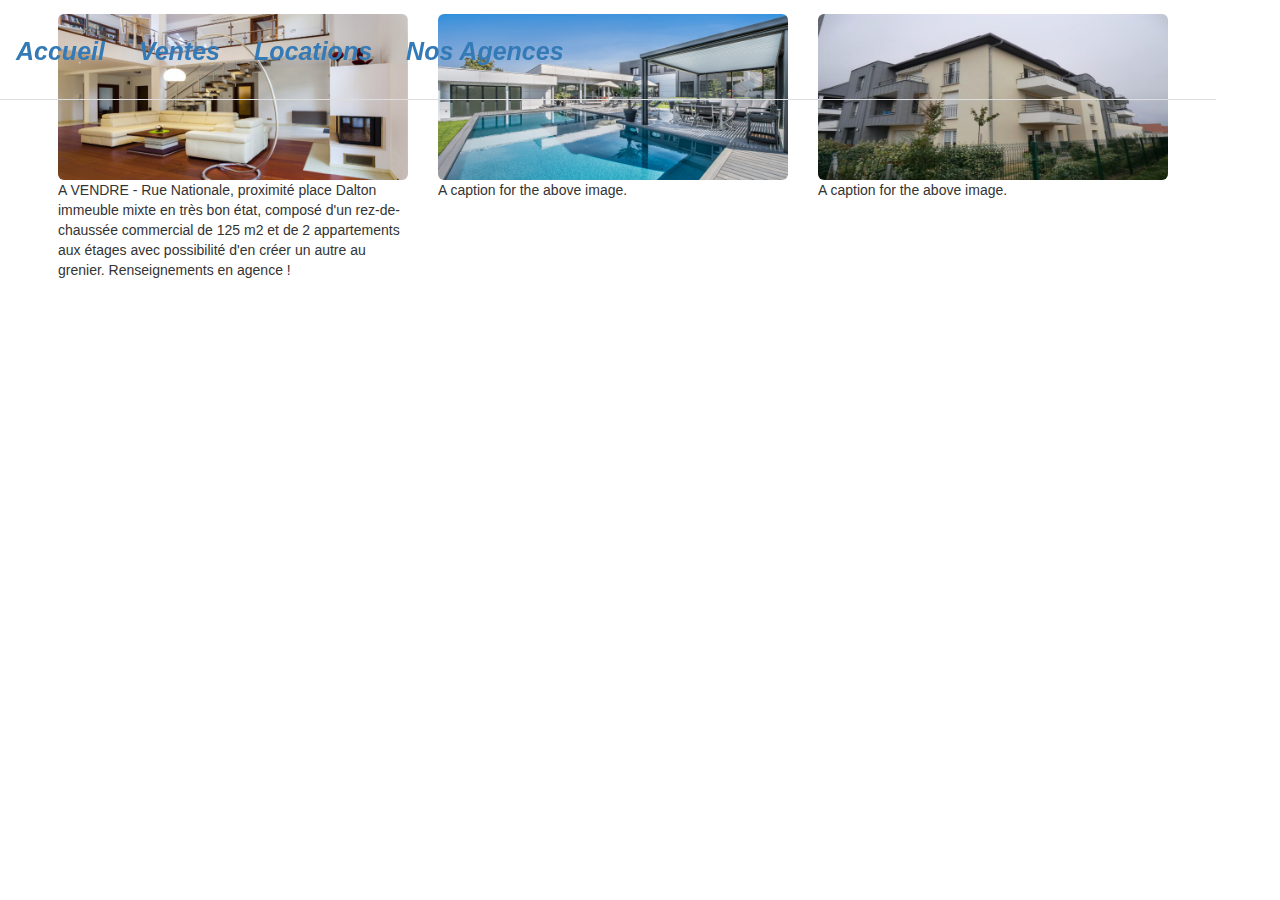
==== index.html @ 70282559 "background images and three photo under the header added" ====
<!doctype html>
<html class="no-js" lang="fr">

<head>
  <meta charset="utf-8">
  <meta http-equiv="x-ua-compatible" content="ie=edge">
  <title>Agence Immobiliere</title>
  <meta name="description" content="It's a fiction website for real estate agency">
  <meta name="viewport" content="width=device-width, initial-scale=1">
  <link rel="apple-touch-icon" href="apple-icon.png">
  <!-- Place favicon.ico in the root directory -->
  <link rel="icon" href="favicon.ico">
  <link rel="stylesheet" href="css/normalize.css">
  <link rel="stylesheet" href="css/bootstrap.css">
  <link rel="stylesheet" href="css/main.css">
</head>

<body>
  <!--[if lt IE 8]>
  <p class="browserupgrade">You are using an <strong>outdated</strong> browser. Please <a href="http://browsehappy.com/">upgrade your browser</a> to improve your experience.</p>
  <![endif]-->

  <!-- header -->
  <header>


    <!--           image for three versions             -->
    <!-- <img class="img-header-mob" src="img/bg-home-mob.jpg" alt="background image" />
    <img class="img-header-tablet" src="img/bg-home-tablet.jpg" alt="background image" />
    <img class="img-header-desk" src="img/bg-home-desk.jpg" alt="background image" /> -->
    <!--                navbar                -->
    <nav class="navbar-fixed-top">
      <ul class="nav nav-tabs ">
        <li role="presentation"><a href="#">Accueil</a></li>
        <li role="presentation"><a href="#">Ventes</a></li>
        <li role="presentation"><a href="#">Locations</a></li>
        <li role="presentation"><a href="#">Nos Agences</a></li>
      </ul>
    </nav>
  </header>

  <!-- three middle images-->
  <div class=" container row m-l-20 margin-top-10">
  <figure class="figure col-xs-6 col-md-4">
    <img src="img/img1.jpg" class="figure-img img-responsive img-rounded" alt="A generic square placeholder image with rounded corners in a figure.">
    <figcaption class="figure-caption text-xs-right">A VENDRE - Rue Nationale, proximité place Dalton immeuble mixte en très bon état, composé d'un rez-de-chaussée commercial de 125 m2 et de 2 appartements aux étages avec possibilité d'en créer un autre au grenier. Renseignements en agence !</figcaption>
  </figure>
  <figure class="figure col-xs-6 col-md-4">
    <img src="img/img2.jpg" class="figure-img img-responsive img-rounded" alt="A generic square placeholder image with rounded corners in a figure.">
    <figcaption class="figure-caption text-xs-right">A caption for the above image.</figcaption>
  </figure>
  <figure class="figure col-xs-6 col-md-4">
    <img src="img/img3.jpg" class="figure-img img-responsive img-rounded" alt="A generic square placeholder image with rounded corners in a figure.">
    <figcaption class="figure-caption text-xs-right">A caption for the above image.</figcaption>
  </figure>
</div>

<footer>



</footer>
  <script src="js/vendor/modernizr-2.8.3.min.js"></script>
  <script src="js/bootstrap.js"></script>
  <script src="https://ajax.googleapis.com/ajax/libs/jquery/1.11.3/jquery.min.js"></script>
  <script>window.jQuery || document.write('<script src="js/vendor/jquery-1.11.3.min.js"><\/script>')</script>
  <script src="js/plugins.js"></script>
  <script src="js/main.js"></script>

  <!-- Google Analytics: change UA-XXXXX-X to be your site's ID. -->
  <script>
  (function(b,o,i,l,e,r){b.GoogleAnalyticsObject=l;b[l]||(b[l]=
    function(){(b[l].q=b[l].q||[]).push(arguments)});b[l].l=+new Date;
    e=o.createElement(i);r=o.getElementsByTagName(i)[0];
    e.src='https://www.google-analytics.com/analytics.js';
    r.parentNode.insertBefore(e,r)}(window,document,'script','ga'));
    ga('create','UA-XXXXX-X','auto');ga('send','pageview');
    </script>
  </body>

  </html>
---- css/main.css ----
/*! HTML5 Boilerplate v5.2.0 | MIT License | https://html5boilerplate.com/ */

/*
* What follows is the result of much research on cross-browser styling.
* Credit left inline and big thanks to Nicolas Gallagher, Jonathan Neal,
* Kroc Camen, and the H5BP dev community and team.
*/

/* ==========================================================================
Base styles: opinionated defaults
========================================================================== */

html {
  color: #222;
  font-size: 1em;
  line-height: 1.4;
}

/*
* Remove text-shadow in selection highlight:
* https://twitter.com/miketaylr/status/12228805301
*
* These selection rule sets have to be separate.
* Customize the background color to match your design.
*/

::-moz-selection {
  background: #b3d4fc;
  text-shadow: none;
}

::selection {
  background: #b3d4fc;
  text-shadow: none;
}

/*
* A better looking default horizontal rule
*/

hr {
  display: block;
  height: 1px;
  border: 0;
  border-top: 1px solid #ccc;
  margin: 1em 0;
  padding: 0;
}

/*
* Remove the gap between audio, canvas, iframes,
* images, videos and the bottom of their containers:
* https://github.com/h5bp/html5-boilerplate/issues/440
*/

audio,
canvas,
iframe,
img,
svg,
video {
  vertical-align: middle;
}

/*
* Remove default fieldset styles.
*/

fieldset {
  border: 0;
  margin: 0;
  padding: 0;
}

/*
* Allow only vertical resizing of textareas.
*/

textarea {
  resize: vertical;
}

/* ==========================================================================
Browser Upgrade Prompt
========================================================================== */

.browserupgrade {
  margin: 0.2em 0;
  background: #ccc;
  color: #000;
  padding: 0.2em 0;
}

/* ==========================================================================
Author's custom styles
========================================================================== */


/* ##################################################################### */
/* ##########################   SMARTPHONE   ########################### */
/* ##################################################################### */
/* Extra small devices (phones, less than 768px) */
.nav{
  margin-right: 5%;
  height: 100px;
}
.nav li a{
  font-size: 25px;
  font-weight: bold;
  font-style: italic;
  line-height: 80px;
}


/* ##################################################################### */
/* ############################   TABLETS   ############################ */
/* ##################################################################### */
/* Small devices (tablets, 768px and up) */
@media (min-width: 768px) {

}

/* ##################################################################### */
/* ############################   DESKTOPS   ########################### */
/* ##################################################################### */
/* Medium devices (desktops, 992px and up) */
@media (min-width: 992px) {

}

/* ##################################################################### */
/* ########################   LARGE DESKTOPS   ######################### */
/* ##################################################################### */
/* Large devices (large desktops, 1200px and up) */
@media (min-width: 1200px) {

}














/* ==========================================================================
Helper classes
========================================================================== */

/*
* Hide visually and from screen readers:
*/

.hidden {
  display: none !important;
}

/*
* Hide only visually, but have it available for screen readers:
* http://snook.ca/archives/html_and_css/hiding-content-for-accessibility
*/

.visuallyhidden {
  border: 0;
  clip: rect(0 0 0 0);
  height: 1px;
  margin: -1px;
  overflow: hidden;
  padding: 0;
  position: absolute;
  width: 1px;
}

/*
* Extends the .visuallyhidden class to allow the element
* to be focusable when navigated to via the keyboard:
* https://www.drupal.org/node/897638
*/

.visuallyhidden.focusable:active,
.visuallyhidden.focusable:focus {
  clip: auto;
  height: auto;
  margin: 0;
  overflow: visible;
  position: static;
  width: auto;
}

/*
* Hide visually and from screen readers, but maintain layout
*/

.invisible {
  visibility: hidden;
}

/*
* Clearfix: contain floats
*
* For modern browsers
* 1. The space content is one way to avoid an Opera bug when the
*    `contenteditable` attribute is included anywhere else in the document.
*    Otherwise it causes space to appear at the top and bottom of elements
*    that receive the `clearfix` class.
* 2. The use of `table` rather than `block` is only necessary if using
*    `:before` to contain the top-margins of child elements.
*/

.clearfix:before,
.clearfix:after {
  content: " "; /* 1 */
  display: table; /* 2 */
}

.clearfix:after {
  clear: both;
}

/* ==========================================================================
EXAMPLE Media Queries for Responsive Design.
These examples override the primary ('mobile first') styles.
Modify as content requires.
========================================================================== */

@media only screen and (min-width: 35em) {
  /* Style adjustments for viewports that meet the condition */
}

@media print,
(-webkit-min-device-pixel-ratio: 1.25),
(min-resolution: 1.25dppx),
(min-resolution: 120dpi) {
  /* Style adjustments for high resolution devices */
}

/* ==========================================================================
Print styles.
Inlined to avoid the additional HTTP request:
http://www.phpied.com/delay-loading-your-print-css/
========================================================================== */

@media print {
  *,
  *:before,
  *:after {
    background: transparent !important;
    color: #000 !important; /* Black prints faster:
    http://www.sanbeiji.com/archives/953 */
    box-shadow: none !important;
    text-shadow: none !important;
  }

  a,
  a:visited {
    text-decoration: underline;
  }

  a[href]:after {
    content: " (" attr(href) ")";
  }

  abbr[title]:after {
    content: " (" attr(title) ")";
  }

  /*
  * Don't show links that are fragment identifiers,
  * or use the `javascript:` pseudo protocol
  */

  a[href^="#"]:after,
  a[href^="javascript:"]:after {
    content: "";
  }

  pre,
  blockquote {
    border: 1px solid #999;
    page-break-inside: avoid;
  }

  /*
  * Printing Tables:
  * http://css-discuss.incutio.com/wiki/Printing_Tables
  */

  thead {
    display: table-header-group;
  }

  tr,
  img {
    page-break-inside: avoid;
  }

  img {
    max-width: 100% !important;
  }

  p,
  h2,
  h3 {
    orphans: 3;
    widows: 3;
  }

  h2,
  h3 {
    page-break-after: avoid;
  }
}
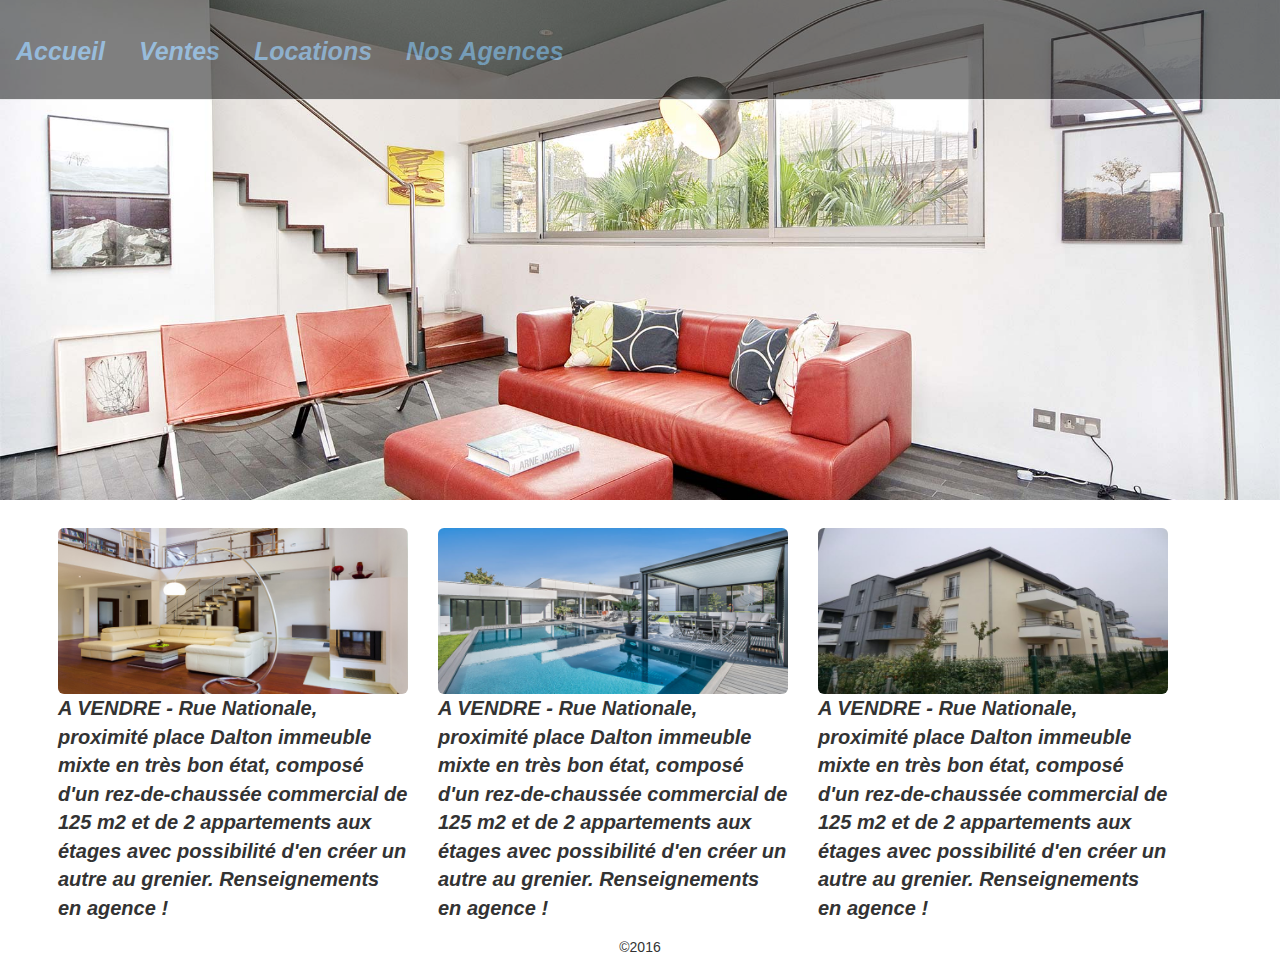
==== commit 31e8b633: "text added under the images" ====
--- a/index.html
+++ b/index.html
@@ -40,25 +40,23 @@
   </header>
 
   <!-- three middle images-->
-  <div class=" container row m-l-20 margin-top-10">
+  <div class=" container row m-l-20 margin-top-20">
   <figure class="figure col-xs-6 col-md-4">
     <img src="img/img1.jpg" class="figure-img img-responsive img-rounded" alt="A generic square placeholder image with rounded corners in a figure.">
     <figcaption class="figure-caption text-xs-right">A VENDRE - Rue Nationale, proximité place Dalton immeuble mixte en très bon état, composé d'un rez-de-chaussée commercial de 125 m2 et de 2 appartements aux étages avec possibilité d'en créer un autre au grenier. Renseignements en agence !</figcaption>
   </figure>
   <figure class="figure col-xs-6 col-md-4">
     <img src="img/img2.jpg" class="figure-img img-responsive img-rounded" alt="A generic square placeholder image with rounded corners in a figure.">
-    <figcaption class="figure-caption text-xs-right">A caption for the above image.</figcaption>
+    <figcaption class="figure-caption text-xs-right">A VENDRE - Rue Nationale, proximité place Dalton immeuble mixte en très bon état, composé d'un rez-de-chaussée commercial de 125 m2 et de 2 appartements aux étages avec possibilité d'en créer un autre au grenier. Renseignements en agence !</figcaption>
   </figure>
   <figure class="figure col-xs-6 col-md-4">
     <img src="img/img3.jpg" class="figure-img img-responsive img-rounded" alt="A generic square placeholder image with rounded corners in a figure.">
-    <figcaption class="figure-caption text-xs-right">A caption for the above image.</figcaption>
+    <figcaption class="figure-caption text-xs-right">A VENDRE - Rue Nationale, proximité place Dalton immeuble mixte en très bon état, composé d'un rez-de-chaussée commercial de 125 m2 et de 2 appartements aux étages avec possibilité d'en créer un autre au grenier. Renseignements en agence !</figcaption>
   </figure>
 </div>
 
-<footer>
-
-
-
+<footer class="footer margin-top-10 text-center">
+  	&copy;2016
 </footer>
   <script src="js/vendor/modernizr-2.8.3.min.js"></script>
   <script src="js/bootstrap.js"></script>
--- a/css/main.css
+++ b/css/main.css
@@ -100,10 +100,32 @@
 /* ##########################   SMARTPHONE   ########################### */
 /* ##################################################################### */
 /* Extra small devices (phones, less than 768px) */
+/*.img-header-tablet, .img-header-desk{
+  display: none;
+}*/
+/*.img-header-mob{
+  width: 100%;
+  background-position: center;
+  background-size: cover;
+  margin-top: 25%;
+}*/
+header{
+  background-image: url("../img/bg-home-mob.jpg");
+  background-position: center;
+  background-size: cover;
+  background-repeat: no-repeat;
+  height: 500px;
+
+}
 .nav{
-  margin-right: 5%;
+  padding-left: -5px;
   height: 100px;
-}
+  background-color: black;
+  width: 100%;
+  opacity: 0.5;
+
+}
+
 .nav li a{
   font-size: 25px;
   font-weight: bold;
@@ -111,208 +133,242 @@
   line-height: 80px;
 }
 
+.figure-caption{
+  font-size: 20px;
+  font-style: italic;
+  font-weight: bold;
+}
 
 /* ##################################################################### */
 /* ############################   TABLETS   ############################ */
 /* ##################################################################### */
 /* Small devices (tablets, 768px and up) */
-@media (min-width: 768px) {
-
-}
-
-/* ##################################################################### */
-/* ############################   DESKTOPS   ########################### */
-/* ##################################################################### */
-/* Medium devices (desktops, 992px and up) */
-@media (min-width: 992px) {
-
-}
-
-/* ##################################################################### */
-/* ########################   LARGE DESKTOPS   ######################### */
-/* ##################################################################### */
-/* Large devices (large desktops, 1200px and up) */
-@media (min-width: 1200px) {
-
-}
-
-
-
-
-
-
-
-
-
-
-
-
-
-
-/* ==========================================================================
-Helper classes
-========================================================================== */
-
-/*
-* Hide visually and from screen readers:
-*/
-
-.hidden {
-  display: none !important;
-}
-
-/*
-* Hide only visually, but have it available for screen readers:
-* http://snook.ca/archives/html_and_css/hiding-content-for-accessibility
-*/
-
-.visuallyhidden {
-  border: 0;
-  clip: rect(0 0 0 0);
-  height: 1px;
-  margin: -1px;
-  overflow: hidden;
-  padding: 0;
-  position: absolute;
-  width: 1px;
-}
-
-/*
-* Extends the .visuallyhidden class to allow the element
-* to be focusable when navigated to via the keyboard:
-* https://www.drupal.org/node/897638
-*/
-
-.visuallyhidden.focusable:active,
-.visuallyhidden.focusable:focus {
-  clip: auto;
-  height: auto;
-  margin: 0;
-  overflow: visible;
-  position: static;
-  width: auto;
-}
-
-/*
-* Hide visually and from screen readers, but maintain layout
-*/
-
-.invisible {
-  visibility: hidden;
-}
-
-/*
-* Clearfix: contain floats
-*
-* For modern browsers
-* 1. The space content is one way to avoid an Opera bug when the
-*    `contenteditable` attribute is included anywhere else in the document.
-*    Otherwise it causes space to appear at the top and bottom of elements
-*    that receive the `clearfix` class.
-* 2. The use of `table` rather than `block` is only necessary if using
-*    `:before` to contain the top-margins of child elements.
-*/
-
-.clearfix:before,
-.clearfix:after {
-  content: " "; /* 1 */
-  display: table; /* 2 */
-}
-
-.clearfix:after {
-  clear: both;
-}
-
-/* ==========================================================================
-EXAMPLE Media Queries for Responsive Design.
-These examples override the primary ('mobile first') styles.
-Modify as content requires.
-========================================================================== */
-
-@media only screen and (min-width: 35em) {
-  /* Style adjustments for viewports that meet the condition */
-}
-
-@media print,
-(-webkit-min-device-pixel-ratio: 1.25),
-(min-resolution: 1.25dppx),
-(min-resolution: 120dpi) {
-  /* Style adjustments for high resolution devices */
-}
-
-/* ==========================================================================
-Print styles.
-Inlined to avoid the additional HTTP request:
-http://www.phpied.com/delay-loading-your-print-css/
-========================================================================== */
-
-@media print {
-  *,
-  *:before,
-  *:after {
-    background: transparent !important;
-    color: #000 !important; /* Black prints faster:
-    http://www.sanbeiji.com/archives/953 */
-    box-shadow: none !important;
-    text-shadow: none !important;
-  }
-
-  a,
-  a:visited {
-    text-decoration: underline;
-  }
-
-  a[href]:after {
-    content: " (" attr(href) ")";
-  }
-
-  abbr[title]:after {
-    content: " (" attr(title) ")";
-  }
-
-  /*
-  * Don't show links that are fragment identifiers,
-  * or use the `javascript:` pseudo protocol
-  */
-
-  a[href^="#"]:after,
-  a[href^="javascript:"]:after {
-    content: "";
-  }
-
-  pre,
-  blockquote {
-    border: 1px solid #999;
-    page-break-inside: avoid;
-  }
-
-  /*
-  * Printing Tables:
-  * http://css-discuss.incutio.com/wiki/Printing_Tables
-  */
-
-  thead {
-    display: table-header-group;
-  }
-
-  tr,
-  img {
-    page-break-inside: avoid;
-  }
-
-  img {
-    max-width: 100% !important;
-  }
-
-  p,
-  h2,
-  h3 {
-    orphans: 3;
-    widows: 3;
-  }
-
-  h2,
-  h3 {
-    page-break-after: avoid;
-  }
-}
+@media (min-width: 607px) {
+  /*.img-header-mob, .img-header-desk{
+    display: none;
+  }
+  .img-header-tablet{
+    display: unset;
+    width: 100%;
+    background-position: center;
+    background-size: cover;
+  }*/
+  header{
+    background-image: url("../img/bg-home-tablet.jpg");
+    background-position: center;
+    background-size: cover;
+    background-repeat: no-repeat;
+    height: 500px;
+  }
+
+  /* ##################################################################### */
+  /* ############################   DESKTOPS   ########################### */
+  /* ##################################################################### */
+  /* Medium devices (desktops, 992px and up) */
+  @media (min-width: 992px) {
+    /*.img-header-mob, .img-header-tablet{
+      display: none;
+    }
+    .img-header-desk{
+      display: unset;
+      width: 100%;
+      background-position: center;
+      background-size: cover;
+    }*/
+    header{
+      background-image: url("../img/bg-home-desk.jpg");
+      background-position: center;
+      background-size: cover;
+      background-repeat: no-repeat;
+      height: 500px;
+    }
+  }
+
+  /* ##################################################################### */
+  /* ########################   LARGE DESKTOPS   ######################### */
+  /* ##################################################################### */
+  /* Large devices (large desktops, 1200px and up) */
+  @media (min-width: 1200px) {
+
+  }
+
+
+
+
+
+
+
+
+
+
+
+
+
+
+  /* ==========================================================================
+  Helper classes
+  ========================================================================== */
+
+  /*
+  * Hide visually and from screen readers:
+  */
+
+  .hidden {
+    display: none !important;
+  }
+
+  /*
+  * Hide only visually, but have it available for screen readers:
+  * http://snook.ca/archives/html_and_css/hiding-content-for-accessibility
+  */
+
+  .visuallyhidden {
+    border: 0;
+    clip: rect(0 0 0 0);
+    height: 1px;
+    margin: -1px;
+    overflow: hidden;
+    padding: 0;
+    position: absolute;
+    width: 1px;
+  }
+
+  /*
+  * Extends the .visuallyhidden class to allow the element
+  * to be focusable when navigated to via the keyboard:
+  * https://www.drupal.org/node/897638
+  */
+
+  .visuallyhidden.focusable:active,
+  .visuallyhidden.focusable:focus {
+    clip: auto;
+    height: auto;
+    margin: 0;
+    overflow: visible;
+    position: static;
+    width: auto;
+  }
+
+  /*
+  * Hide visually and from screen readers, but maintain layout
+  */
+
+  .invisible {
+    visibility: hidden;
+  }
+
+  /*
+  * Clearfix: contain floats
+  *
+  * For modern browsers
+  * 1. The space content is one way to avoid an Opera bug when the
+  *    `contenteditable` attribute is included anywhere else in the document.
+  *    Otherwise it causes space to appear at the top and bottom of elements
+  *    that receive the `clearfix` class.
+  * 2. The use of `table` rather than `block` is only necessary if using
+  *    `:before` to contain the top-margins of child elements.
+  */
+
+  .clearfix:before,
+  .clearfix:after {
+    content: " "; /* 1 */
+    display: table; /* 2 */
+  }
+
+  .clearfix:after {
+    clear: both;
+  }
+
+  /* ==========================================================================
+  EXAMPLE Media Queries for Responsive Design.
+  These examples override the primary ('mobile first') styles.
+  Modify as content requires.
+  ========================================================================== */
+
+  @media only screen and (min-width: 35em) {
+    /* Style adjustments for viewports that meet the condition */
+  }
+
+  @media print,
+  (-webkit-min-device-pixel-ratio: 1.25),
+  (min-resolution: 1.25dppx),
+  (min-resolution: 120dpi) {
+    /* Style adjustments for high resolution devices */
+  }
+
+  /* ==========================================================================
+  Print styles.
+  Inlined to avoid the additional HTTP request:
+  http://www.phpied.com/delay-loading-your-print-css/
+  ========================================================================== */
+
+  @media print {
+    *,
+    *:before,
+    *:after {
+      background: transparent !important;
+      color: #000 !important; /* Black prints faster:
+      http://www.sanbeiji.com/archives/953 */
+      box-shadow: none !important;
+      text-shadow: none !important;
+    }
+
+    a,
+    a:visited {
+      text-decoration: underline;
+    }
+
+    a[href]:after {
+      content: " (" attr(href) ")";
+    }
+
+    abbr[title]:after {
+      content: " (" attr(title) ")";
+    }
+
+    /*
+    * Don't show links that are fragment identifiers,
+    * or use the `javascript:` pseudo protocol
+    */
+
+    a[href^="#"]:after,
+    a[href^="javascript:"]:after {
+      content: "";
+    }
+
+    pre,
+    blockquote {
+      border: 1px solid #999;
+      page-break-inside: avoid;
+    }
+
+    /*
+    * Printing Tables:
+    * http://css-discuss.incutio.com/wiki/Printing_Tables
+    */
+
+    thead {
+      display: table-header-group;
+    }
+
+    tr,
+    img {
+      page-break-inside: avoid;
+    }
+
+    img {
+      max-width: 100% !important;
+    }
+
+    p,
+    h2,
+    h3 {
+      orphans: 3;
+      widows: 3;
+    }
+
+    h2,
+    h3 {
+      page-break-after: avoid;
+    }
+  }
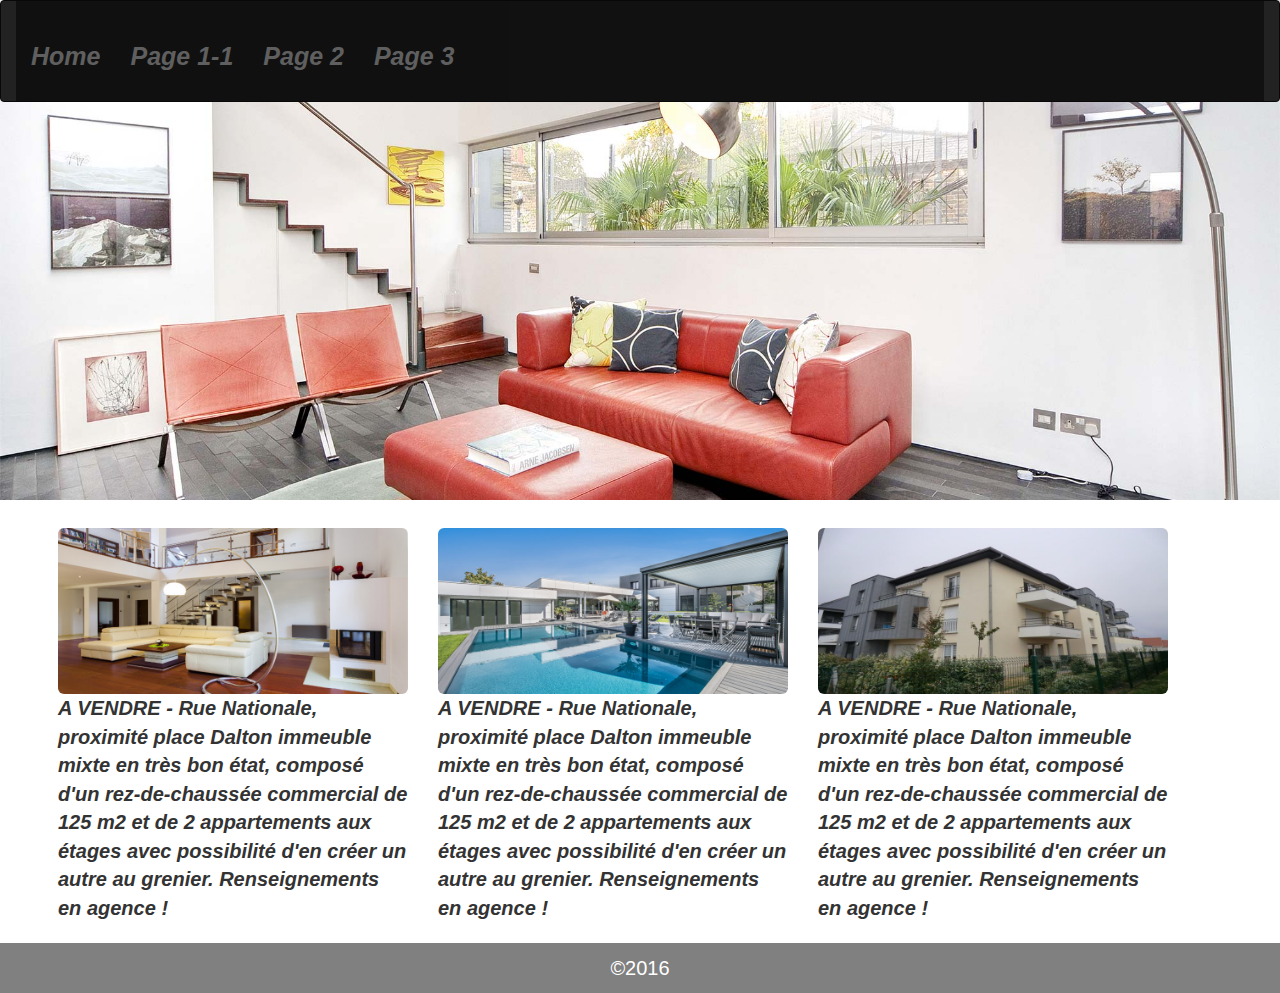
==== commit e037adc6: "collapse menu added" ====
--- a/index.html
+++ b/index.html
@@ -13,6 +13,7 @@
   <link rel="stylesheet" href="css/normalize.css">
   <link rel="stylesheet" href="css/bootstrap.css">
   <link rel="stylesheet" href="css/main.css">
+  <script src="https://ajax.googleapis.com/ajax/libs/jquery/1.12.4/jquery.min.js"></script>
 </head>
 
 <body>
@@ -29,35 +30,47 @@
     <img class="img-header-tablet" src="img/bg-home-tablet.jpg" alt="background image" />
     <img class="img-header-desk" src="img/bg-home-desk.jpg" alt="background image" /> -->
     <!--                navbar                -->
-    <nav class="navbar-fixed-top">
-      <ul class="nav nav-tabs ">
-        <li role="presentation"><a href="#">Accueil</a></li>
-        <li role="presentation"><a href="#">Ventes</a></li>
-        <li role="presentation"><a href="#">Locations</a></li>
-        <li role="presentation"><a href="#">Nos Agences</a></li>
-      </ul>
+
+
+    <nav class="navbar navbar-inverse">
+      <div class="navbar-header">
+        <button type="button" class="navbar-toggle" data-toggle="collapse" data-target="#myNavbar">
+          <span class="icon-bar"></span>
+          <span class="icon-bar"></span>
+          <span class="icon-bar"></span>
+        </button>
+        <a class="navbar-brand hidden-sm hidden-md hidden-lg " href="#">site immobilier</a>
+      </div>
+      <div class="collapse navbar-collapse" id="myNavbar">
+        <ul class="nav navbar-nav">
+          <li><a href="#">Home</a></li>
+          <li><a href="#">Page 1-1</a></li>
+          <li><a href="#">Page 2</a></li>
+          <li><a href="#">Page 3</a></li>
+        </ul>
+      </div>
     </nav>
   </header>
 
   <!-- three middle images-->
   <div class=" container row m-l-20 margin-top-20">
-  <figure class="figure col-xs-6 col-md-4">
-    <img src="img/img1.jpg" class="figure-img img-responsive img-rounded" alt="A generic square placeholder image with rounded corners in a figure.">
-    <figcaption class="figure-caption text-xs-right">A VENDRE - Rue Nationale, proximité place Dalton immeuble mixte en très bon état, composé d'un rez-de-chaussée commercial de 125 m2 et de 2 appartements aux étages avec possibilité d'en créer un autre au grenier. Renseignements en agence !</figcaption>
-  </figure>
-  <figure class="figure col-xs-6 col-md-4">
-    <img src="img/img2.jpg" class="figure-img img-responsive img-rounded" alt="A generic square placeholder image with rounded corners in a figure.">
-    <figcaption class="figure-caption text-xs-right">A VENDRE - Rue Nationale, proximité place Dalton immeuble mixte en très bon état, composé d'un rez-de-chaussée commercial de 125 m2 et de 2 appartements aux étages avec possibilité d'en créer un autre au grenier. Renseignements en agence !</figcaption>
-  </figure>
-  <figure class="figure col-xs-6 col-md-4">
-    <img src="img/img3.jpg" class="figure-img img-responsive img-rounded" alt="A generic square placeholder image with rounded corners in a figure.">
-    <figcaption class="figure-caption text-xs-right">A VENDRE - Rue Nationale, proximité place Dalton immeuble mixte en très bon état, composé d'un rez-de-chaussée commercial de 125 m2 et de 2 appartements aux étages avec possibilité d'en créer un autre au grenier. Renseignements en agence !</figcaption>
-  </figure>
-</div>
+    <figure class="figure col-xs-6 col-md-4">
+      <img src="img/img1.jpg" class="figure-img img-responsive img-rounded" alt="A generic square placeholder image with rounded corners in a figure.">
+      <figcaption class="figure-caption text-xs-right">A VENDRE - Rue Nationale, proximité place Dalton immeuble mixte en très bon état, composé d'un rez-de-chaussée commercial de 125 m2 et de 2 appartements aux étages avec possibilité d'en créer un autre au grenier. Renseignements en agence !</figcaption>
+    </figure>
+    <figure class="figure col-xs-6 col-md-4">
+      <img src="img/img2.jpg" class="figure-img img-responsive img-rounded" alt="A generic square placeholder image with rounded corners in a figure.">
+      <figcaption class="figure-caption text-xs-right">A VENDRE - Rue Nationale, proximité place Dalton immeuble mixte en très bon état, composé d'un rez-de-chaussée commercial de 125 m2 et de 2 appartements aux étages avec possibilité d'en créer un autre au grenier. Renseignements en agence !</figcaption>
+    </figure>
+    <figure class="figure col-xs-6 col-md-4">
+      <img src="img/img3.jpg" class="figure-img img-responsive img-rounded" alt="A generic square placeholder image with rounded corners in a figure.">
+      <figcaption class="figure-caption text-xs-right">A VENDRE - Rue Nationale, proximité place Dalton immeuble mixte en très bon état, composé d'un rez-de-chaussée commercial de 125 m2 et de 2 appartements aux étages avec possibilité d'en créer un autre au grenier. Renseignements en agence !</figcaption>
+    </figure>
+  </div>
 
-<footer class="footer margin-top-10 text-center">
-  	&copy;2016
-</footer>
+  <footer class="footer margin-top-10 text-center">
+    &copy;2016
+  </footer>
   <script src="js/vendor/modernizr-2.8.3.min.js"></script>
   <script src="js/bootstrap.js"></script>
   <script src="https://ajax.googleapis.com/ajax/libs/jquery/1.11.3/jquery.min.js"></script>
--- a/css/main.css
+++ b/css/main.css
@@ -138,7 +138,13 @@
   font-style: italic;
   font-weight: bold;
 }
-
+.footer{
+  height: 50px;
+  line-height: 50px;
+  font-size: 20px;
+  color: white;
+  background-color: grey;
+}
 /* ##################################################################### */
 /* ############################   TABLETS   ############################ */
 /* ##################################################################### */
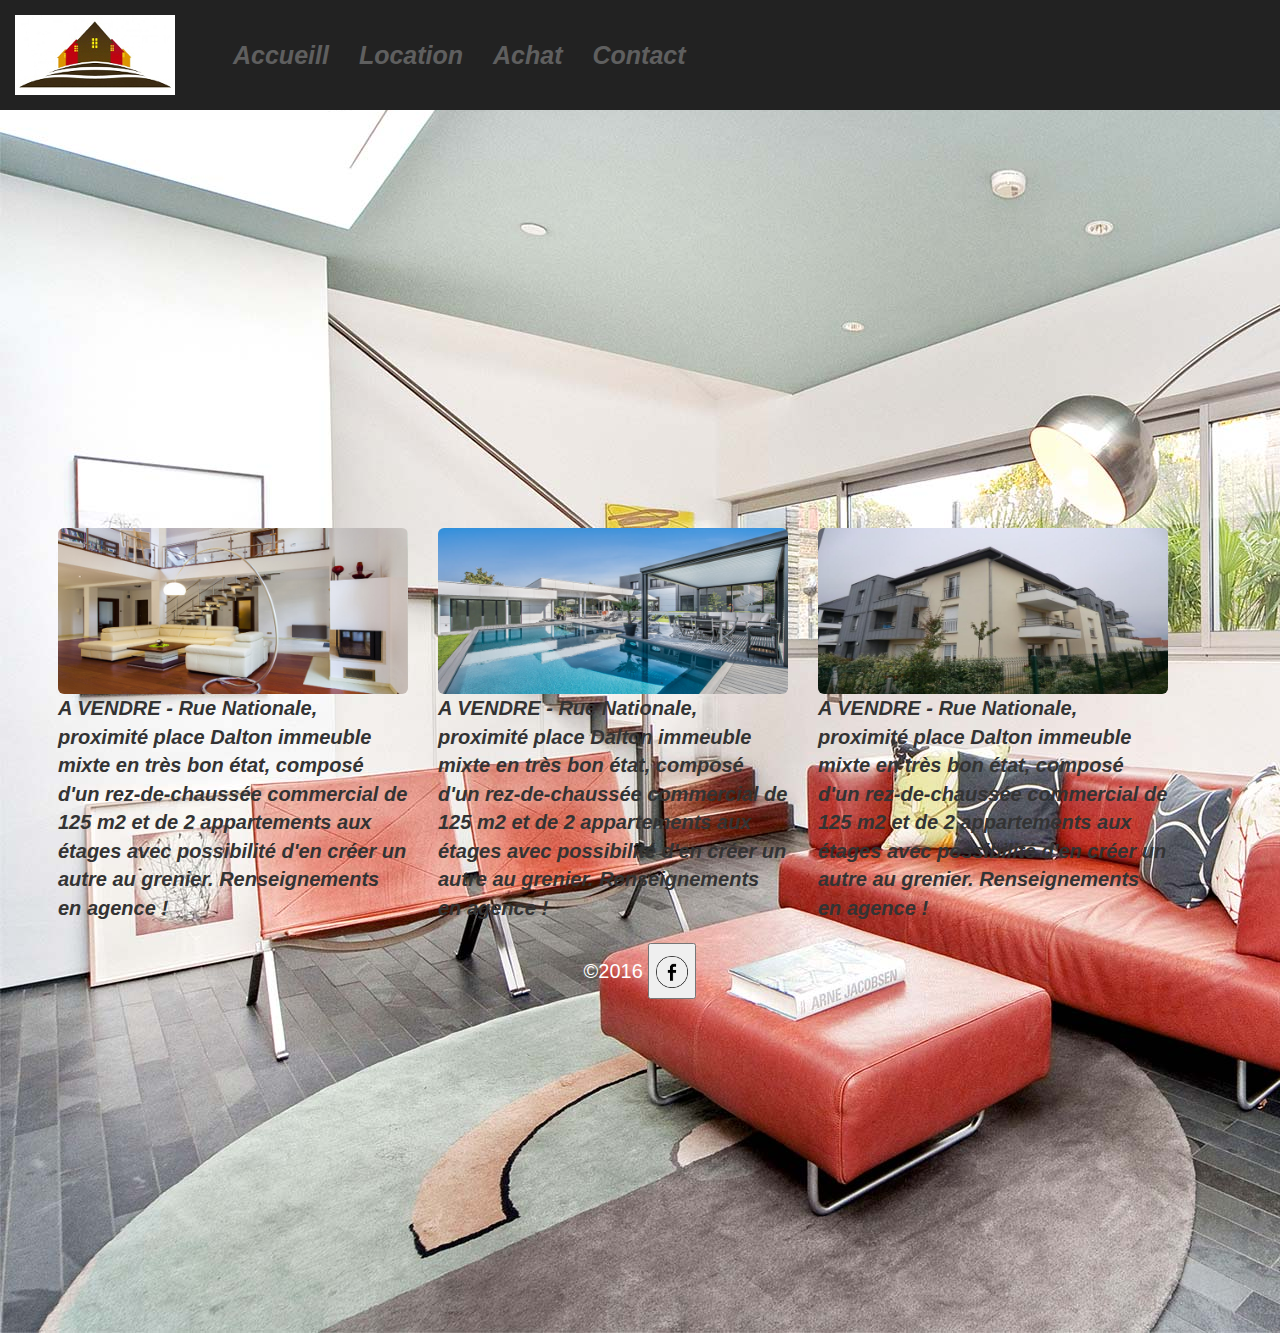
==== commit 64411543: "logo added for medium and large devices" ====
--- a/index.html
+++ b/index.html
@@ -25,29 +25,36 @@
   <header>
 
 
-    <!--           image for three versions             -->
-    <!-- <img class="img-header-mob" src="img/bg-home-mob.jpg" alt="background image" />
-    <img class="img-header-tablet" src="img/bg-home-tablet.jpg" alt="background image" />
-    <img class="img-header-desk" src="img/bg-home-desk.jpg" alt="background image" /> -->
+    <!-- image for three versions             -->
+    <img class="img-header-mob visible-xs" src="img/bg-home-mob.jpg" alt="background image" />
+    <img class="img-header-tablet visible-sm" src="img/bg-home-tablet.jpg" alt="background image" />
+    <img class="img-header-desk visible-md visible-lg" src="img/bg-home-desk.jpg" alt="background image" />
     <!--                navbar                -->
 
 
-    <nav class="navbar navbar-inverse">
+    <nav class="navbar-fixed-top navbar-inverse text-center ">
       <div class="navbar-header">
         <button type="button" class="navbar-toggle" data-toggle="collapse" data-target="#myNavbar">
           <span class="icon-bar"></span>
           <span class="icon-bar"></span>
           <span class="icon-bar"></span>
+          <span class="icon-bar"></span>
+          <span class="icon-bar"></span>
         </button>
-        <a class="navbar-brand hidden-sm hidden-md hidden-lg " href="#">site immobilier</a>
+
+        <a class="navbar-brand visible-xs" href="#">Roubaix immobilier</a>
       </div>
       <div class="collapse navbar-collapse" id="myNavbar">
-        <ul class="nav navbar-nav">
-          <li><a href="#">Home</a></li>
-          <li><a href="#">Page 1-1</a></li>
-          <li><a href="#">Page 2</a></li>
-          <li><a href="#">Page 3</a></li>
+        <a class="navbar-brand m-r-20 visible-md visible-lg" href="index.html">
+          <img src="img/logo-lg.jpg" alt="logo image" />
+        </a>
+        <ul class="nav navbar-nav m-l-20">
+          <li><a href="index.html">Accueill</a></li>
+          <li><a href="location.html">Location</a></li>
+          <li><a href="achat.html">Achat</a></li>
+          <li><a href="contact.html">Contact</a></li>
         </ul>
+
       </div>
     </nav>
   </header>
@@ -70,6 +77,7 @@
 
   <footer class="footer margin-top-10 text-center">
     &copy;2016
+    <button  type="button" name="button"><img src="img/fcbkk.png" alt="" /></button>
   </footer>
   <script src="js/vendor/modernizr-2.8.3.min.js"></script>
   <script src="js/bootstrap.js"></script>
--- a/css/main.css
+++ b/css/main.css
@@ -118,10 +118,7 @@
 
 }
 .nav{
-  padding-left: -5px;
-  height: 100px;
-  background-color: black;
-  width: 100%;
+  
   opacity: 0.5;
 
 }
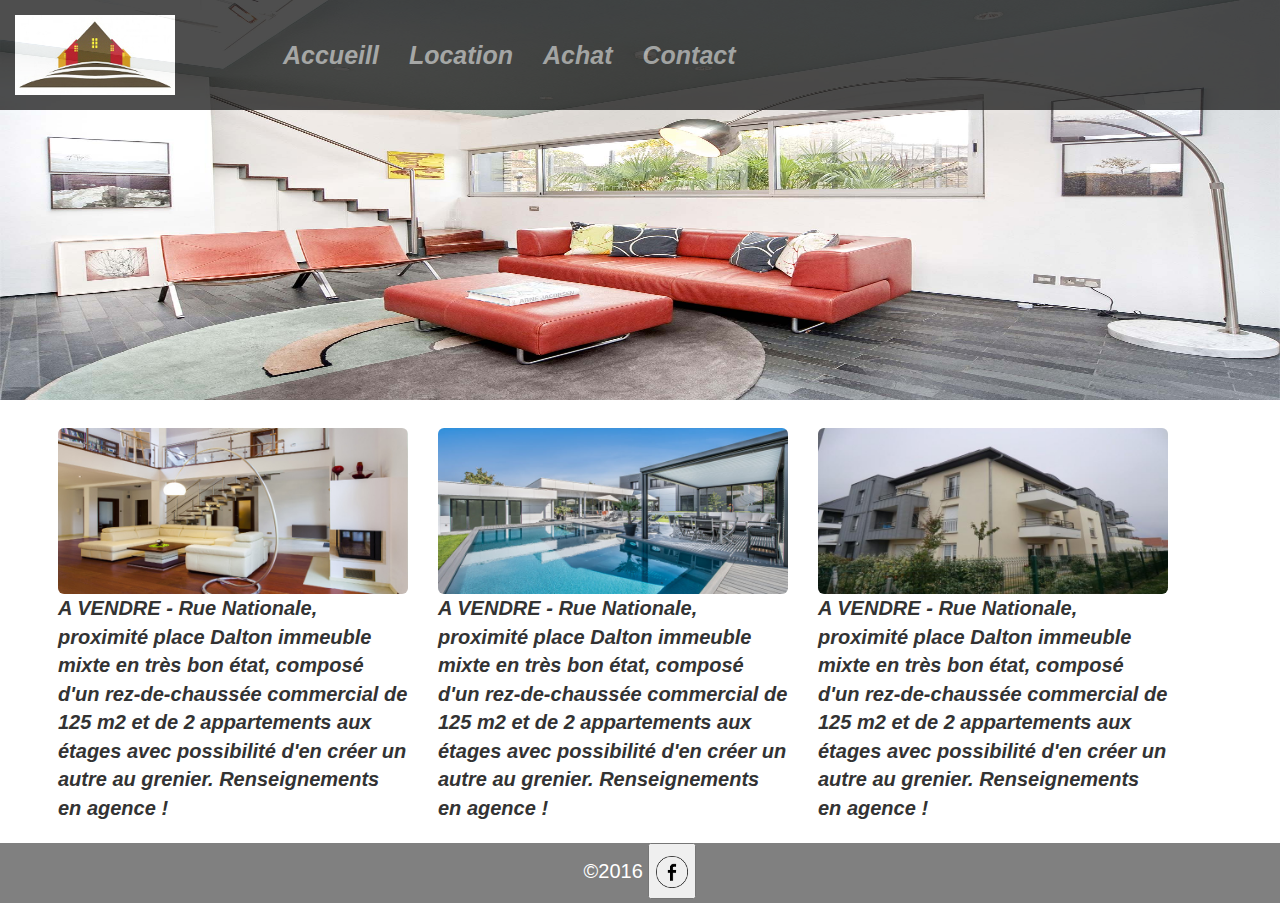
==== commit 02bcd5d2: "images of three sizes added to the index.html file" ====
--- a/index.html
+++ b/index.html
@@ -62,15 +62,21 @@
   <!-- three middle images-->
   <div class=" container row m-l-20 margin-top-20">
     <figure class="figure col-xs-6 col-md-4">
-      <img src="img/img1.jpg" class="figure-img img-responsive img-rounded" alt="A generic square placeholder image with rounded corners in a figure.">
+      <img src="img/img1-mob.jpg" class="figure-img img-responsive img-rounded visible-xs" alt="A generic square placeholder image with rounded corners in a figure.">
+      <img src="img/img1-tablet.jpg" class="figure-img img-responsive img-rounded visible-sm" alt="A generic square placeholder image with rounded corners in a figure.">
+      <img src="img/img1-desk.jpg" class="figure-img img-responsive img-rounded visible-md visible-lg" alt="A generic square placeholder image with rounded corners in a figure.">
       <figcaption class="figure-caption text-xs-right">A VENDRE - Rue Nationale, proximité place Dalton immeuble mixte en très bon état, composé d'un rez-de-chaussée commercial de 125 m2 et de 2 appartements aux étages avec possibilité d'en créer un autre au grenier. Renseignements en agence !</figcaption>
     </figure>
     <figure class="figure col-xs-6 col-md-4">
-      <img src="img/img2.jpg" class="figure-img img-responsive img-rounded" alt="A generic square placeholder image with rounded corners in a figure.">
+      <img src="img/img2-mob.jpg" class="figure-img img-responsive img-rounded visible-xs" alt="A generic square placeholder image with rounded corners in a figure.">
+      <img src="img/img2-tablet.jpg" class="figure-img img-responsive img-rounded visible-sm" alt="A generic square placeholder image with rounded corners in a figure.">
+      <img src="img/img2-desk.jpg" class="figure-img img-responsive img-rounded visible-md visible-lg" alt="A generic square placeholder image with rounded corners in a figure.">
       <figcaption class="figure-caption text-xs-right">A VENDRE - Rue Nationale, proximité place Dalton immeuble mixte en très bon état, composé d'un rez-de-chaussée commercial de 125 m2 et de 2 appartements aux étages avec possibilité d'en créer un autre au grenier. Renseignements en agence !</figcaption>
     </figure>
     <figure class="figure col-xs-6 col-md-4">
-      <img src="img/img3.jpg" class="figure-img img-responsive img-rounded" alt="A generic square placeholder image with rounded corners in a figure.">
+      <img src="img/img3-mob.jpg" class="figure-img img-responsive img-rounded visible-xs" alt="A generic square placeholder image with rounded corners in a figure.">
+      <img src="img/img3-tablet.jpg" class="figure-img img-responsive img-rounded visible-sm" alt="A generic square placeholder image with rounded corners in a figure.">
+      <img src="img/img3-desk.jpg" class="figure-img img-responsive img-rounded visible-md visible-lg" alt="A generic square placeholder image with rounded corners in a figure.">
       <figcaption class="figure-caption text-xs-right">A VENDRE - Rue Nationale, proximité place Dalton immeuble mixte en très bon état, composé d'un rez-de-chaussée commercial de 125 m2 et de 2 appartements aux étages avec possibilité d'en créer un autre au grenier. Renseignements en agence !</figcaption>
     </figure>
   </div>
--- a/css/main.css
+++ b/css/main.css
@@ -101,24 +101,25 @@
 /* ##################################################################### */
 /* Extra small devices (phones, less than 768px) */
 /*.img-header-tablet, .img-header-desk{
-  display: none;
+display: none;
 }*/
-/*.img-header-mob{
+.img-header-mob{
   width: 100%;
   background-position: center;
   background-size: cover;
-  margin-top: 25%;
+  margin-top:0;
+
+}
+/*header{
+/*background-image: url("../img/bg-home-mob.jpg");*/
+background-position: center;
+background-size: cover;
+background-repeat: no-repeat;
+height: 500px;
+
 }*/
-header{
-  background-image: url("../img/bg-home-mob.jpg");
-  background-position: center;
-  background-size: cover;
-  background-repeat: no-repeat;
-  height: 500px;
-
-}
 .nav{
-  
+  text-align: center;
   opacity: 0.5;
 
 }
@@ -129,6 +130,10 @@
   font-style: italic;
   line-height: 80px;
 }
+.navbar-brand{
+  font-size: 25px;
+}
+
 
 .figure-caption{
   font-size: 20px;
@@ -136,7 +141,7 @@
   font-weight: bold;
 }
 .footer{
-  height: 50px;
+  height: 60px;
   line-height: 50px;
   font-size: 20px;
   color: white;
@@ -148,21 +153,22 @@
 /* Small devices (tablets, 768px and up) */
 @media (min-width: 607px) {
   /*.img-header-mob, .img-header-desk{
-    display: none;
-  }
+  display: none;
+  }*/
   .img-header-tablet{
-    display: unset;
     width: 100%;
+    height:400px;
     background-position: center;
     background-size: cover;
+    z-index: -1;
+  }
+  /*header{
+  background-image: url("../img/bg-home-tablet.jpg");
+  background-position: center;
+  background-size: cover;
+  background-repeat: no-repeat;
+  height: 500px;
   }*/
-  header{
-    background-image: url("../img/bg-home-tablet.jpg");
-    background-position: center;
-    background-size: cover;
-    background-repeat: no-repeat;
-    height: 500px;
-  }
 
   /* ##################################################################### */
   /* ############################   DESKTOPS   ########################### */
@@ -170,21 +176,29 @@
   /* Medium devices (desktops, 992px and up) */
   @media (min-width: 992px) {
     /*.img-header-mob, .img-header-tablet{
-      display: none;
-    }
+    display: none;
+    }*/
     .img-header-desk{
-      display: unset;
       width: 100%;
+      height:400px;
       background-position: center;
       background-size: cover;
+      z-index: -1;
+    }
+    nav{
+      z-index: 1;
+      position: absolute;
+      top:0px;
+      width: 100%;
+      opacity: 0.8;
+    }
+    /*header{
+    background-image: url("../img/bg-home-desk.jpg");
+    background-position: center;
+    background-size: cover;
+    background-repeat: no-repeat;
+    height: 500px;
     }*/
-    header{
-      background-image: url("../img/bg-home-desk.jpg");
-      background-position: center;
-      background-size: cover;
-      background-repeat: no-repeat;
-      height: 500px;
-    }
   }
 
   /* ##################################################################### */
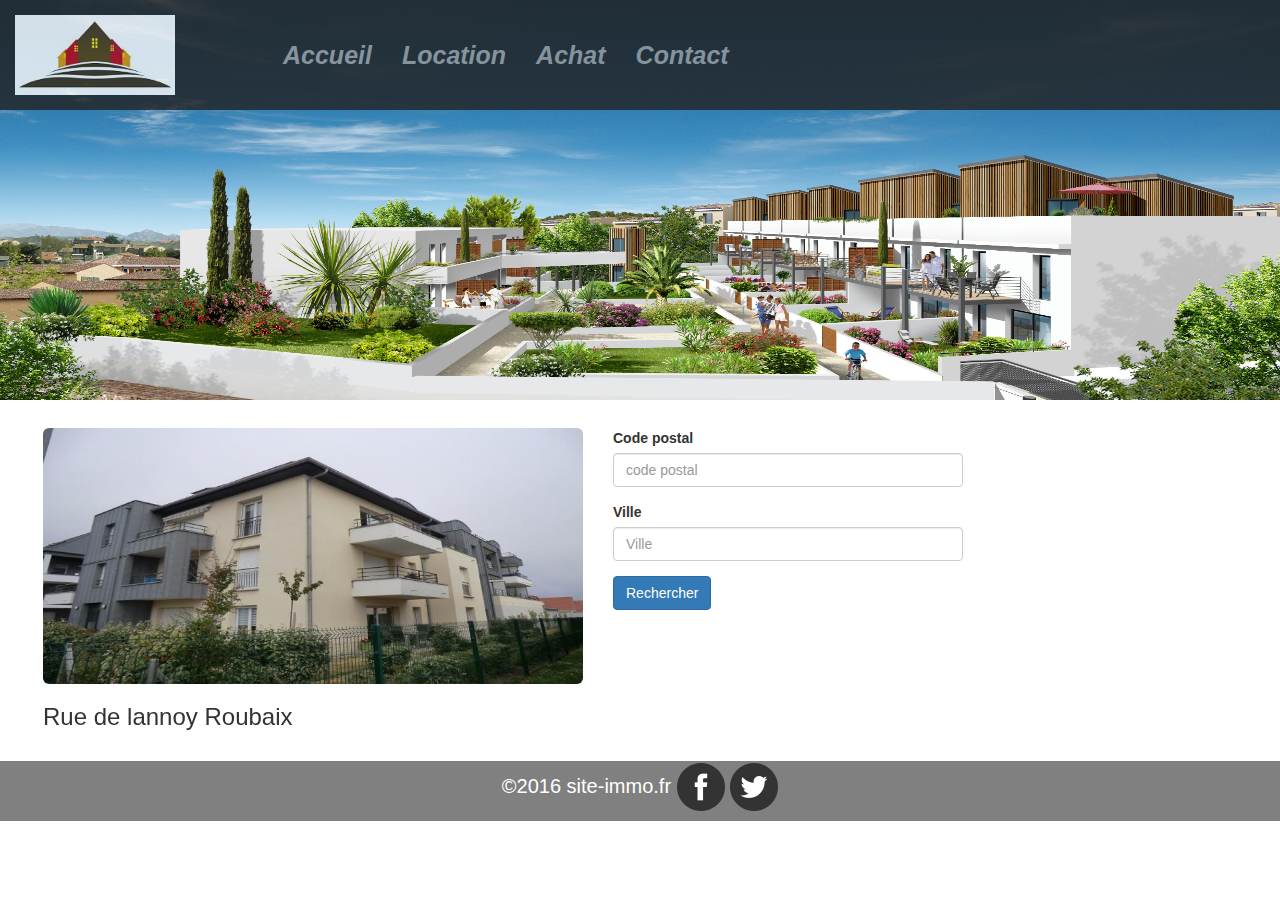
==== commit 15afc8fd: "carousel added and image header replaced" ====
--- a/index.html
+++ b/index.html
@@ -23,12 +23,11 @@
 
   <!-- header -->
   <header>
+    <!-- image for three versions             -->
+    <a href="contact.html"><img class="img-header-mob visible-xs" src="img/loc-page-mob.jpg" alt="background image" /></a>
+    <a href="contact.html"><img class="img-header-tablet visible-sm" src="img/loc-page-tablet.jpg" alt="background image" /></a>
+    <a href="contact.html"><img class="img-header-desk visible-md visible-lg" src="img/loc-page-desk.jpg" alt="background image" /></a>
 
-
-    <!-- image for three versions             -->
-    <img class="img-header-mob visible-xs" src="img/bg-home-mob.jpg" alt="background image" />
-    <img class="img-header-tablet visible-sm" src="img/bg-home-tablet.jpg" alt="background image" />
-    <img class="img-header-desk visible-md visible-lg" src="img/bg-home-desk.jpg" alt="background image" />
     <!--                navbar                -->
 
 
@@ -49,7 +48,7 @@
           <img src="img/logo-lg.jpg" alt="logo image" />
         </a>
         <ul class="nav navbar-nav m-l-20">
-          <li><a href="index.html">Accueill</a></li>
+          <li><a href="index.html">Accueil</a></li>
           <li><a href="location.html">Location</a></li>
           <li><a href="achat.html">Achat</a></li>
           <li><a href="contact.html">Contact</a></li>
@@ -58,33 +57,62 @@
       </div>
     </nav>
   </header>
+  <div class="container row">
 
-  <!-- three middle images-->
-  <div class=" container row m-l-20 margin-top-20">
-    <figure class="figure col-xs-6 col-md-4">
-      <img src="img/img1-mob.jpg" class="figure-img img-responsive img-rounded visible-xs" alt="A generic square placeholder image with rounded corners in a figure.">
-      <img src="img/img1-tablet.jpg" class="figure-img img-responsive img-rounded visible-sm" alt="A generic square placeholder image with rounded corners in a figure.">
-      <img src="img/img1-desk.jpg" class="figure-img img-responsive img-rounded visible-md visible-lg" alt="A generic square placeholder image with rounded corners in a figure.">
-      <figcaption class="figure-caption text-xs-right">A VENDRE - Rue Nationale, proximité place Dalton immeuble mixte en très bon état, composé d'un rez-de-chaussée commercial de 125 m2 et de 2 appartements aux étages avec possibilité d'en créer un autre au grenier. Renseignements en agence !</figcaption>
-    </figure>
-    <figure class="figure col-xs-6 col-md-4">
-      <img src="img/img2-mob.jpg" class="figure-img img-responsive img-rounded visible-xs" alt="A generic square placeholder image with rounded corners in a figure.">
-      <img src="img/img2-tablet.jpg" class="figure-img img-responsive img-rounded visible-sm" alt="A generic square placeholder image with rounded corners in a figure.">
-      <img src="img/img2-desk.jpg" class="figure-img img-responsive img-rounded visible-md visible-lg" alt="A generic square placeholder image with rounded corners in a figure.">
-      <figcaption class="figure-caption text-xs-right">A VENDRE - Rue Nationale, proximité place Dalton immeuble mixte en très bon état, composé d'un rez-de-chaussée commercial de 125 m2 et de 2 appartements aux étages avec possibilité d'en créer un autre au grenier. Renseignements en agence !</figcaption>
-    </figure>
-    <figure class="figure col-xs-6 col-md-4">
-      <img src="img/img3-mob.jpg" class="figure-img img-responsive img-rounded visible-xs" alt="A generic square placeholder image with rounded corners in a figure.">
-      <img src="img/img3-tablet.jpg" class="figure-img img-responsive img-rounded visible-sm" alt="A generic square placeholder image with rounded corners in a figure.">
-      <img src="img/img3-desk.jpg" class="figure-img img-responsive img-rounded visible-md visible-lg" alt="A generic square placeholder image with rounded corners in a figure.">
-      <figcaption class="figure-caption text-xs-right">A VENDRE - Rue Nationale, proximité place Dalton immeuble mixte en très bon état, composé d'un rez-de-chaussée commercial de 125 m2 et de 2 appartements aux étages avec possibilité d'en créer un autre au grenier. Renseignements en agence !</figcaption>
-    </figure>
-  </div>
+    <!-- Carousel starts here -->
+    <div id="carousel-example-generic" class=" margin-top-20 m-l-20 carousel slide col-md-6" data-ride="carousel">
+      <!-- Wrapper for slides -->
+      <div class="carousel-inner" role="listbox">
+        <div class="item active">
+          <figure class="figure">
+            <img src="img/img3-mob.jpg" class="figure-img img-responsive img-rounded visible-xs" alt="A generic square placeholder image with rounded corners in a figure.">
+            <img src="img/img3-tablet.jpg" class="figure-img img-responsive img-rounded visible-sm" alt="A generic square placeholder image with rounded corners in a figure.">
+            <img src="img/img3-desk.jpg" class="figure-img img-responsive img-rounded visible-md visible-lg" alt="A generic square placeholder image with rounded corners in a figure.">
+            <figcaption><h3>Rue de lannoy Roubaix</h3></figcaption>
+          </figure>
+        </div>
+        <div class="item">
+          <figure class="figure">
+            <img src="img/img2-mob.jpg" class="figure-img img-responsive img-rounded visible-xs" alt="A generic square placeholder image with rounded corners in a figure.">
+            <img src="img/img2-tablet.jpg" class="figure-img img-responsive img-rounded visible-sm" alt="A generic square placeholder image with rounded corners in a figure.">
+            <img src="img/img2-desk.jpg" class="figure-img img-responsive img-rounded visible-md visible-lg" alt="A generic square placeholder image with rounded corners in a figure.">
+            <figcaption><h3>Rue Montgolfier Roubaix</h3></figcaption>
+          </figure>
+        </div>
+        <div class="item">
+          <figure class="figure">
+            <img src="img/img3-mob.jpg" class="figure-img img-responsive img-rounded visible-xs" alt="A generic square placeholder image with rounded corners in a figure.">
+            <img src="img/img3-tablet.jpg" class="figure-img img-responsive img-rounded visible-sm" alt="A generic square placeholder image with rounded corners in a figure.">
+            <img src="img/img3-desk.jpg" class="figure-img img-responsive img-rounded visible-md visible-lg" alt="A generic square placeholder image with rounded corners in a figure.">
+            <figcaption><h3> Rue Victor Hugo Roubaix</h3></figcaption>
+          </figure>
+        </div>
+      </div>
+    </div>  <!-- carousel ends here -->
 
+    <!-- form starts here -->
+    <form class="col-md-4 margin-top-20">
+      <div class="form-group">
+        <label for="exampleInputEmail1">Code postal</label>
+        <input type="text" class="form-control" placeholder="code postal">
+      </div>
+      <div class="form-group">
+        <label for="exampleInputPassword1">Ville</label>
+        <input type="text" class="form-control"  placeholder="Ville">
+      </div>
+      <button type="submit" class="btn btn-primary">Rechercher</button>
+    </form>
+  </div> <!-- end container -->
+
+  <!-- footer             -->
   <footer class="footer margin-top-10 text-center">
-    &copy;2016
-    <button  type="button" name="button"><img src="img/fcbkk.png" alt="" /></button>
+    <p>
+      &copy;2016 site-immo.fr
+      <a href="#"><img src="img/fcbk.png" alt="facebook icon" /></a>
+      <a href="#"><img src="img/twtt.png" alt="facebook icon" /></a>
+    </p>
   </footer>
+  <!-- /footer -->
   <script src="js/vendor/modernizr-2.8.3.min.js"></script>
   <script src="js/bootstrap.js"></script>
   <script src="https://ajax.googleapis.com/ajax/libs/jquery/1.11.3/jquery.min.js"></script>
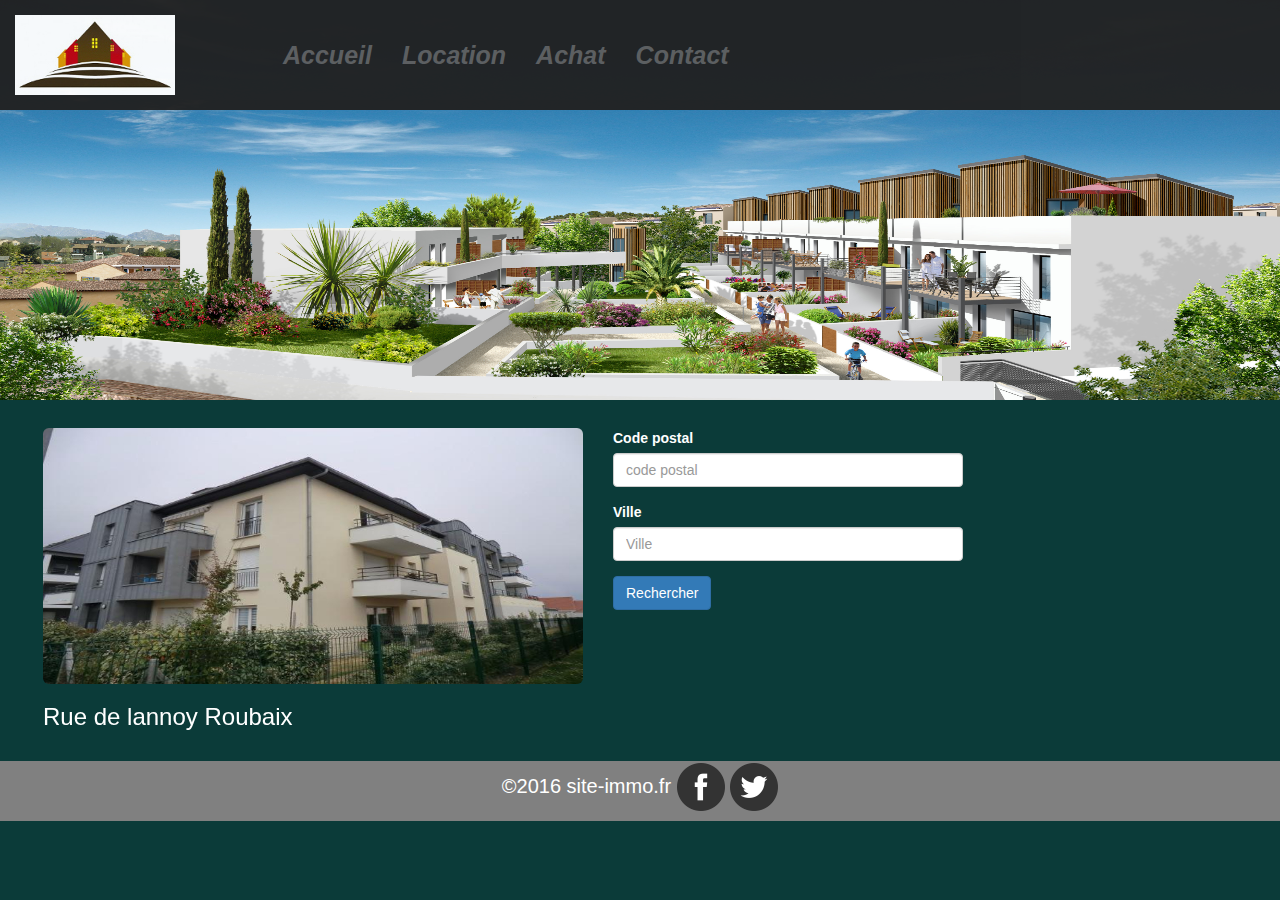
==== commit faed7767: "little correction after html validator" ====
--- a/index.html
+++ b/index.html
@@ -93,11 +93,11 @@
     <!-- form starts here -->
     <form class="col-md-4 margin-top-20">
       <div class="form-group">
-        <label for="exampleInputEmail1">Code postal</label>
+        <label>Code postal</label>
         <input type="text" class="form-control" placeholder="code postal">
       </div>
       <div class="form-group">
-        <label for="exampleInputPassword1">Ville</label>
+        <label>Ville</label>
         <input type="text" class="form-control"  placeholder="Ville">
       </div>
       <button type="submit" class="btn btn-primary">Rechercher</button>
--- a/css/main.css
+++ b/css/main.css
@@ -100,28 +100,21 @@
 /* ##########################   SMARTPHONE   ########################### */
 /* ##################################################################### */
 /* Extra small devices (phones, less than 768px) */
-/*.img-header-tablet, .img-header-desk{
-display: none;
-}*/
+body{
+  background-color: #0B3B39;
+  color:white;
+}
+/*header image*/
 .img-header-mob{
   width: 100%;
   background-position: center;
   background-size: cover;
   margin-top:0;
-
-}
-/*header{
-/*background-image: url("../img/bg-home-mob.jpg");*/
-background-position: center;
-background-size: cover;
-background-repeat: no-repeat;
-height: 500px;
-
-}*/
+}
+/*nav*/
 .nav{
   text-align: center;
   opacity: 0.5;
-
 }
 
 .nav li a{
@@ -133,13 +126,16 @@
 .navbar-brand{
   font-size: 25px;
 }
-
-
+/*===========/nav==========*/
+
+/*========fig caption=======*/
 .figure-caption{
   font-size: 20px;
   font-style: italic;
   font-weight: bold;
 }
+/*============/fig caption=====*/
+/*========footer=========*/
 .footer{
   height: 60px;
   line-height: 50px;
@@ -152,9 +148,7 @@
 /* ##################################################################### */
 /* Small devices (tablets, 768px and up) */
 @media (min-width: 607px) {
-  /*.img-header-mob, .img-header-desk{
-  display: none;
-  }*/
+/*=====img header for tablet====*/
   .img-header-tablet{
     width: 100%;
     height:400px;
@@ -162,22 +156,13 @@
     background-size: cover;
     z-index: -1;
   }
-  /*header{
-  background-image: url("../img/bg-home-tablet.jpg");
-  background-position: center;
-  background-size: cover;
-  background-repeat: no-repeat;
-  height: 500px;
-  }*/
 
   /* ##################################################################### */
   /* ############################   DESKTOPS   ########################### */
   /* ##################################################################### */
   /* Medium devices (desktops, 992px and up) */
   @media (min-width: 992px) {
-    /*.img-header-mob, .img-header-tablet{
-    display: none;
-    }*/
+/*=========img header for desktop========*/
     .img-header-desk{
       width: 100%;
       height:400px;
@@ -185,44 +170,20 @@
       background-size: cover;
       z-index: -1;
     }
+
+    /*=============nav==========*/
     nav{
       z-index: 1;
       position: absolute;
       top:0px;
       width: 100%;
-      opacity: 0.8;
-    }
-    /*header{
-    background-image: url("../img/bg-home-desk.jpg");
-    background-position: center;
-    background-size: cover;
-    background-repeat: no-repeat;
-    height: 500px;
-    }*/
-  }
-
-  /* ##################################################################### */
-  /* ########################   LARGE DESKTOPS   ######################### */
-  /* ##################################################################### */
-  /* Large devices (large desktops, 1200px and up) */
-  @media (min-width: 1200px) {
-
-  }
-
-
-
-
-
-
-
-
-
-
-
-
-
-
-  /* ==========================================================================
+      opacity: 0.96;
+    }
+
+  }
+
+
+/* ==========================================================================
   Helper classes
   ========================================================================== */
 
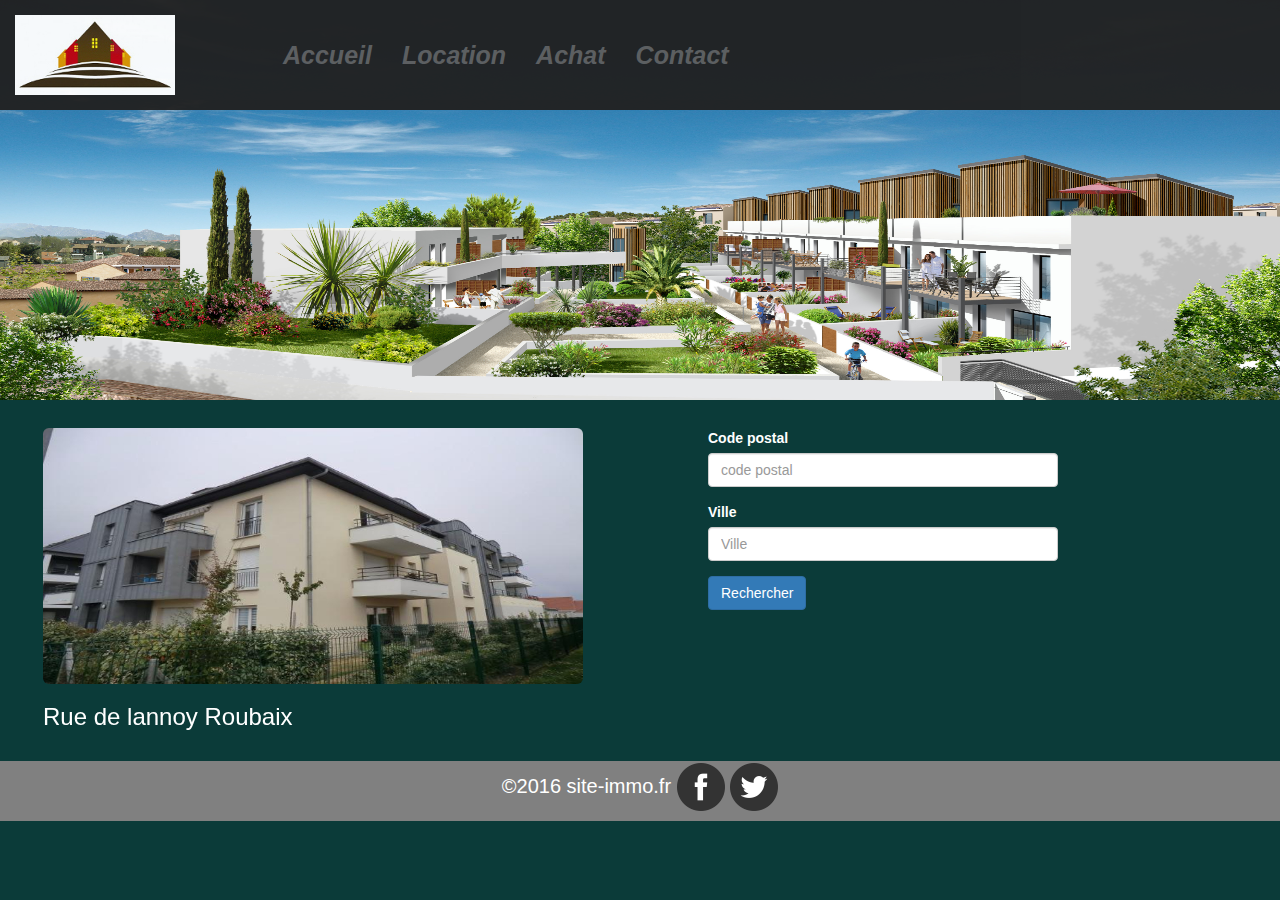
==== commit ad732ff5: "a class of colset added to the search form in index.html page" ====
--- a/index.html
+++ b/index.html
@@ -91,7 +91,7 @@
     </div>  <!-- carousel ends here -->
 
     <!-- form starts here -->
-    <form class="col-md-4 margin-top-20">
+    <form class="col-md-4 margin-top-20 col-md-offset-1">
       <div class="form-group">
         <label>Code postal</label>
         <input type="text" class="form-control" placeholder="code postal">
